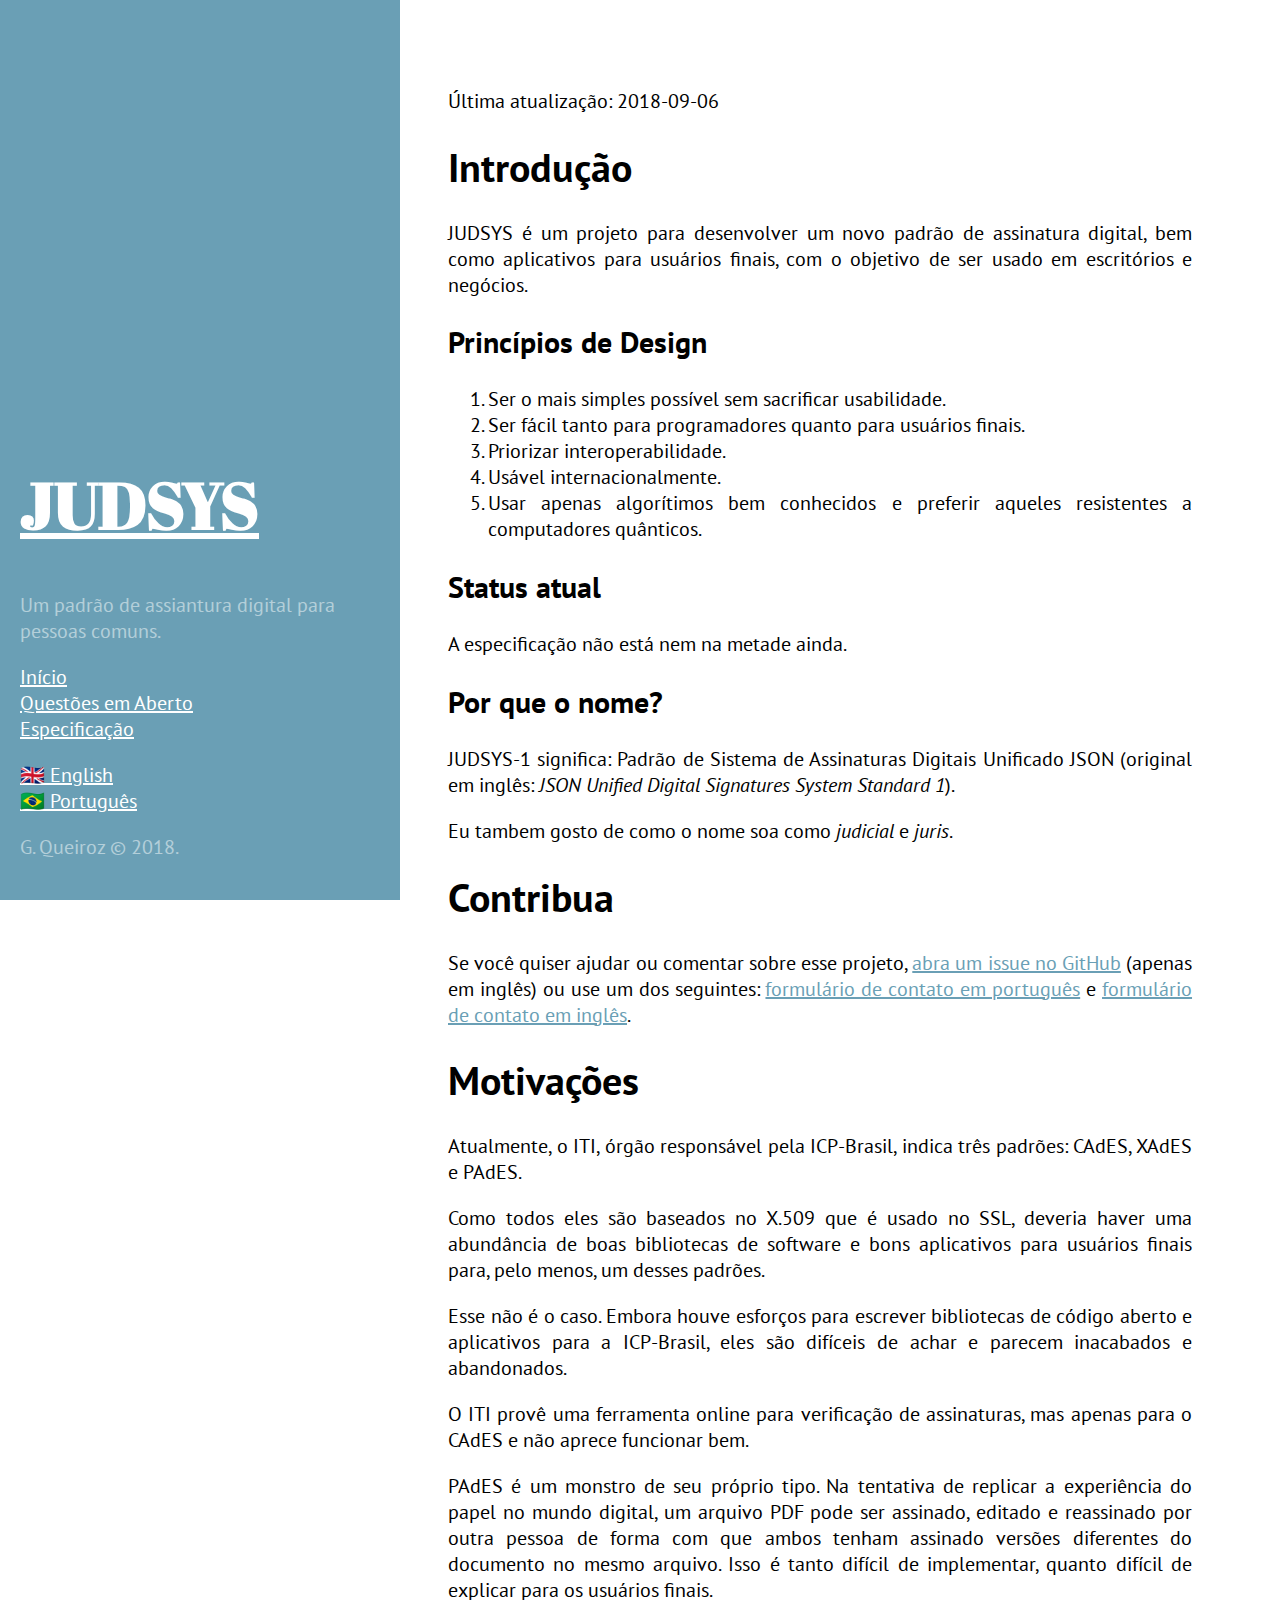
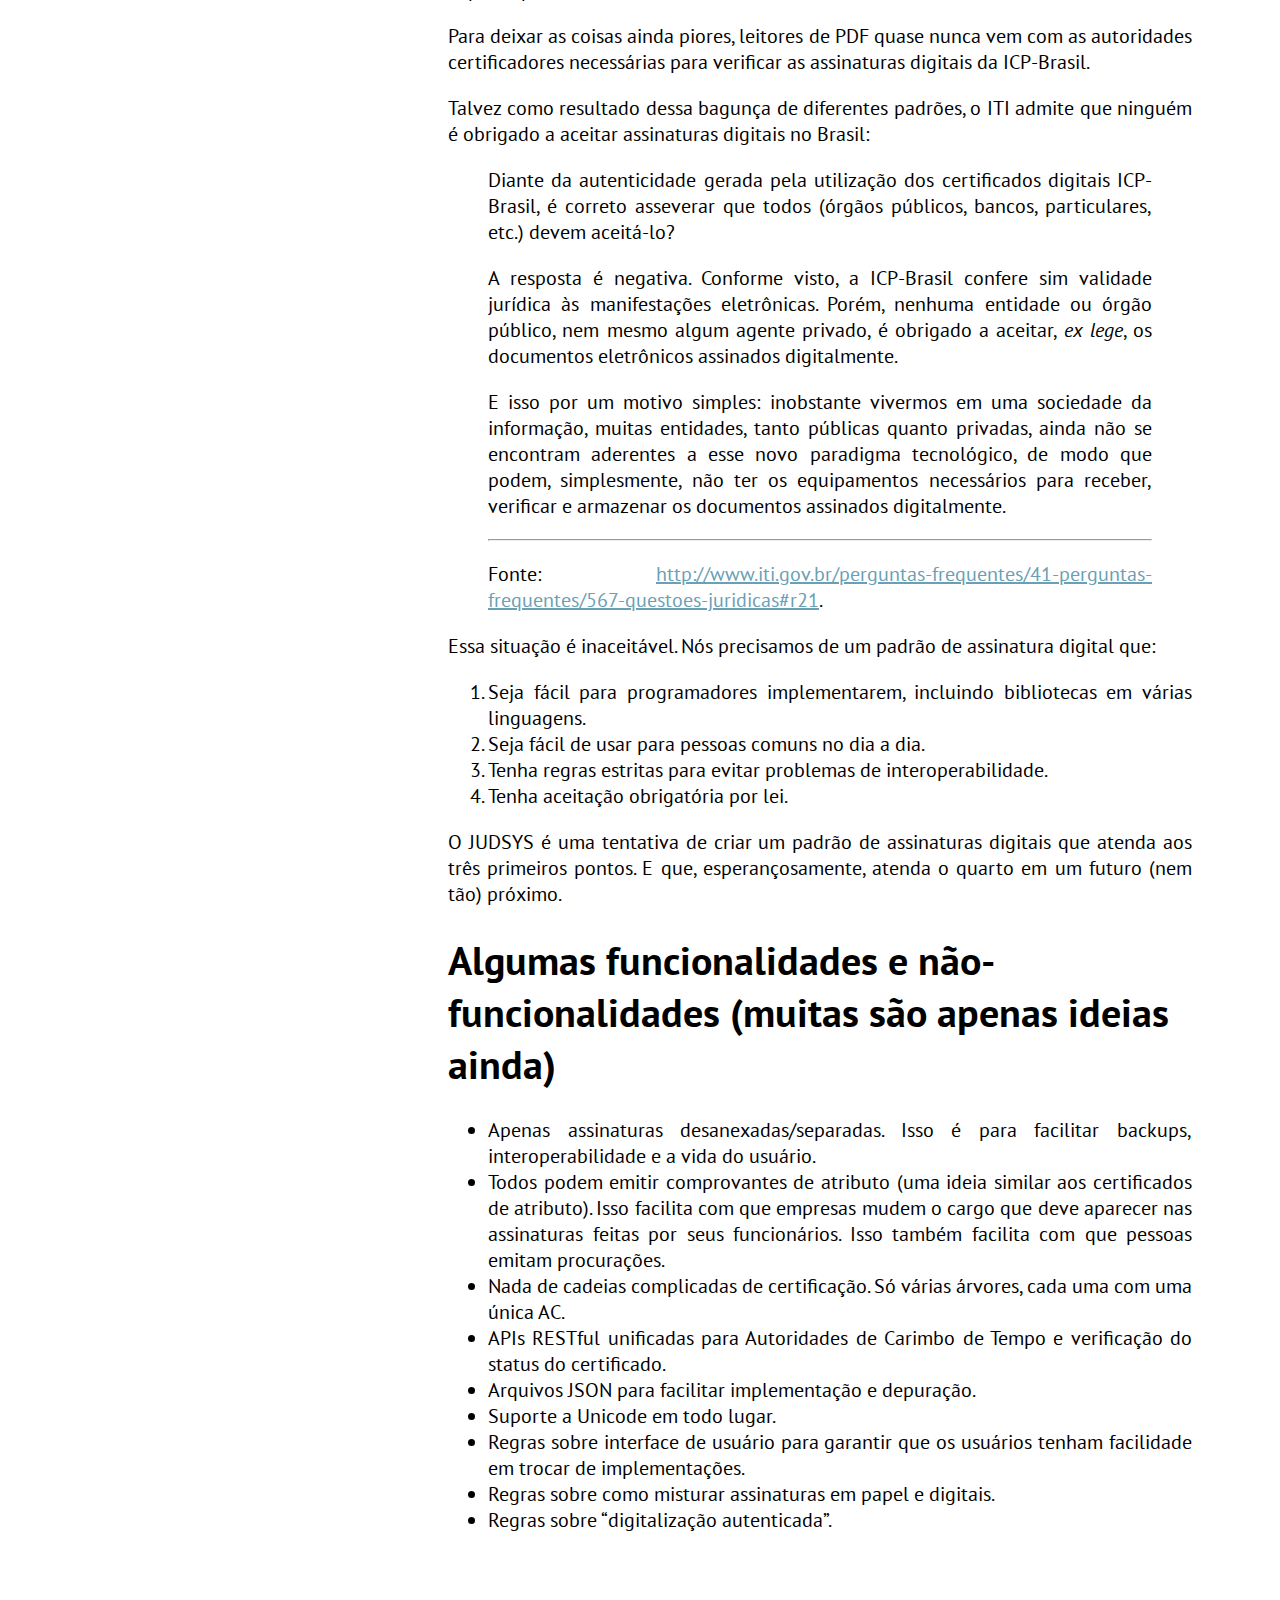
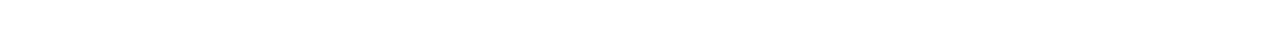
==== pt/index.html @ 4a21f5ee "Added open questions page." ====
<!DOCTYPE html>
<html xmlns="http://www.w3.org/1999/xhtml" xml:lang="en" lang="en">
<head>
  <link href="//gmpg.org/xfn/11" rel="profile">
  <meta http-equiv="content-type" content="text/html; charset=utf-8">
  <meta name="generator" content="Hugo 0.47.1" />

  
  <meta name="viewport" content="width=device-width, initial-scale=1.0, maximum-scale=1">

  <title>JUDSYS</title>

  
  <link type="text/css" rel="stylesheet" href="https://judsys.github.io/css/print.css" media="print">
  <link type="text/css" rel="stylesheet" href="https://judsys.github.io/css/poole.css">
  <link type="text/css" rel="stylesheet" href="https://judsys.github.io/css/syntax.css">
  <link type="text/css" rel="stylesheet" href="https://judsys.github.io/css/hyde.css">
    <link rel="stylesheet" href="https://fonts.googleapis.com/css?family=Abril+Fatface|PT+Sans:400,400i,700">


  
  <link rel="apple-touch-icon-precomposed" sizes="144x144" href="/apple-touch-icon-144-precomposed.png">
  <link rel="shortcut icon" href="/favicon.png">

  
  <link href="https://judsys.github.io/pt/index.xml" rel="alternate" type="application/rss+xml" title="JUDSYS" />

  
</head>

  <body class="theme-base-0d ">
  <div class="sidebar">
  <div class="container sidebar-sticky">
    <div class="sidebar-about">
      <a href="/pt/"><h1>JUDSYS</h1></a>
      <p class="lead">
      Um padrão de assiantura digital para pessoas comuns.
      </p>
    </div>
    
    <ul class="sidebar-nav">
      <li><a href="/pt/">Início</a> </li>
      <li><a href="/en/open_questions"> Questões em Aberto </a></li><li><a href="/pt/spec"> Especificação </a></li>
    </ul>

    <ul class="sidebar-nav">
  
  <li><a href="https://judsys.github.io/en/">🇬🇧 English</a></li>
  
  <li><a href="https://judsys.github.io/pt/">🇧🇷 Português</a></li>
  
</ul>


    <p>G. Queiroz &copy; 2018.</p>
  </div>
</div>

    <div class="content container">
    <div class="post">
  <span class="post-date">Última atualização: 2018-09-06</span>
  
  

<h1 id="introdução">Introdução</h1>

<p>JUDSYS é um projeto para desenvolver um novo padrão de assinatura digital, bem como aplicativos para usuários finais, com o objetivo de ser usado em escritórios e negócios.</p>

<h2 id="princípios-de-design">Princípios de Design</h2>

<ol>
<li>Ser o mais simples possível sem sacrificar usabilidade.</li>
<li>Ser fácil tanto para programadores quanto para usuários finais.</li>
<li>Priorizar interoperabilidade.</li>
<li>Usável internacionalmente.</li>
<li>Usar apenas algorítimos bem conhecidos e preferir aqueles resistentes a computadores quânticos.</li>
</ol>

<h2 id="status-atual">Status atual</h2>

<p>A especificação não está nem na metade ainda.</p>

<h2 id="por-que-o-nome">Por que o nome?</h2>

<p>JUDSYS-1 significa: Padrão de Sistema de Assinaturas Digitais Unificado JSON (original em inglês: <em>JSON Unified Digital Signatures System Standard 1</em>).</p>

<p>Eu tambem gosto de como o nome soa como <em>judicial</em> e <em>juris</em>.</p>

<h1 id="contribua">Contribua</h1>

<p>Se você quiser ajudar ou comentar sobre esse projeto, <a href="https://github.com/JUDSYS/v1Spec/issues">abra um issue no GitHub</a> (apenas em inglês) ou use um dos seguintes: <a href="https://goo.gl/forms/0ZvcYGGLDq9EA22C3">formulário de contato em português</a> e <a href="https://goo.gl/forms/uijCieF4cWvsPTHX2">formulário de contato em inglês</a>.</p>

<h1 id="motivações">Motivações</h1>

<p>Atualmente, o ITI, órgão responsável pela ICP-Brasil, indica três padrões: CAdES, XAdES e PAdES.</p>

<p>Como todos eles são baseados no X.509 que é usado no SSL, deveria haver uma abundância de boas bibliotecas de software e bons aplicativos para usuários finais para, pelo menos, um desses padrões.</p>

<p>Esse não é o caso. Embora houve esforços para escrever bibliotecas de código aberto e aplicativos para a ICP-Brasil, eles são difíceis de achar e parecem inacabados e abandonados.</p>

<p>O ITI provê uma ferramenta online para verificação de assinaturas, mas apenas para o CAdES e não aprece funcionar bem.</p>

<p>PAdES é um monstro de seu próprio tipo. Na tentativa de replicar a experiência do papel no mundo digital, um arquivo PDF pode ser assinado, editado e reassinado por outra pessoa de forma com que ambos tenham assinado versões diferentes do documento no mesmo arquivo. Isso é tanto difícil de implementar, quanto difícil de explicar para os usuários finais.</p>

<p>Para deixar as coisas ainda piores, leitores de PDF quase nunca vem com as autoridades certificadores necessárias para verificar as assinaturas digitais da ICP-Brasil.</p>

<p>Talvez como resultado dessa bagunça de diferentes padrões, o ITI admite que ninguém é obrigado a aceitar assinaturas digitais no Brasil:</p>

<blockquote>
<p>Diante da autenticidade gerada pela utilização dos certificados digitais ICP-Brasil, é correto asseverar que todos (órgãos públicos, bancos, particulares, etc.) devem aceitá-lo?</p>

<p>A resposta é negativa. Conforme visto, a ICP-Brasil confere sim validade jurídica às manifestações eletrônicas. Porém, nenhuma entidade ou órgão público, nem mesmo algum agente privado, é obrigado a aceitar, <em>ex lege</em>, os documentos eletrônicos assinados digitalmente.</p>

<p>E isso por um motivo simples: inobstante vivermos em uma sociedade da informação, muitas entidades, tanto públicas quanto privadas, ainda não se encontram aderentes a esse novo paradigma tecnológico, de modo que podem, simplesmente, não ter os equipamentos necessários para receber, verificar e armazenar os documentos assinados digitalmente.</p>

<hr />

<p>Fonte: <a href="http://www.iti.gov.br/perguntas-frequentes/41-perguntas-frequentes/567-questoes-juridicas#r21">http://www.iti.gov.br/perguntas-frequentes/41-perguntas-frequentes/567-questoes-juridicas#r21</a>.</p>
</blockquote>

<p>Essa situação é inaceitável. Nós precisamos de um padrão de assinatura digital que:</p>

<ol>
<li>Seja fácil para programadores implementarem, incluindo bibliotecas em várias linguagens.</li>
<li>Seja fácil de usar para pessoas comuns no dia a dia.</li>
<li>Tenha regras estritas para evitar problemas de interoperabilidade.</li>
<li>Tenha aceitação obrigatória por lei.</li>
</ol>

<p>O JUDSYS é uma tentativa de criar um padrão de assinaturas digitais que atenda aos três primeiros pontos. E que, esperançosamente, atenda o quarto em um futuro (nem tão) próximo.</p>

<h1 id="algumas-funcionalidades-e-não-funcionalidades-muitas-são-apenas-ideias-ainda">Algumas funcionalidades e não-funcionalidades (muitas são apenas ideias ainda)</h1>

<ul>
<li>Apenas assinaturas desanexadas/separadas. Isso é para facilitar backups, interoperabilidade e a vida do usuário.</li>
<li>Todos podem emitir comprovantes de atributo (uma ideia similar aos certificados de atributo). Isso facilita com que empresas mudem o cargo que deve aparecer nas assinaturas feitas por seus funcionários. Isso também facilita com que pessoas emitam procurações.</li>
<li>Nada de cadeias complicadas de certificação. Só várias árvores, cada uma com uma única AC.</li>
<li>APIs RESTful unificadas para Autoridades de Carimbo de Tempo e verificação do status do certificado.</li>
<li>Arquivos JSON para facilitar implementação e depuração.</li>
<li>Suporte a Unicode em todo lugar.</li>
<li>Regras sobre interface de usuário para garantir que os usuários tenham facilidade em trocar de implementações.</li>
<li>Regras sobre como misturar assinaturas em papel e digitais.</li>
<li>Regras sobre &ldquo;digitalização autenticada&rdquo;.</li>
</ul>

</div>


    </div>

    
  </body>
</html>
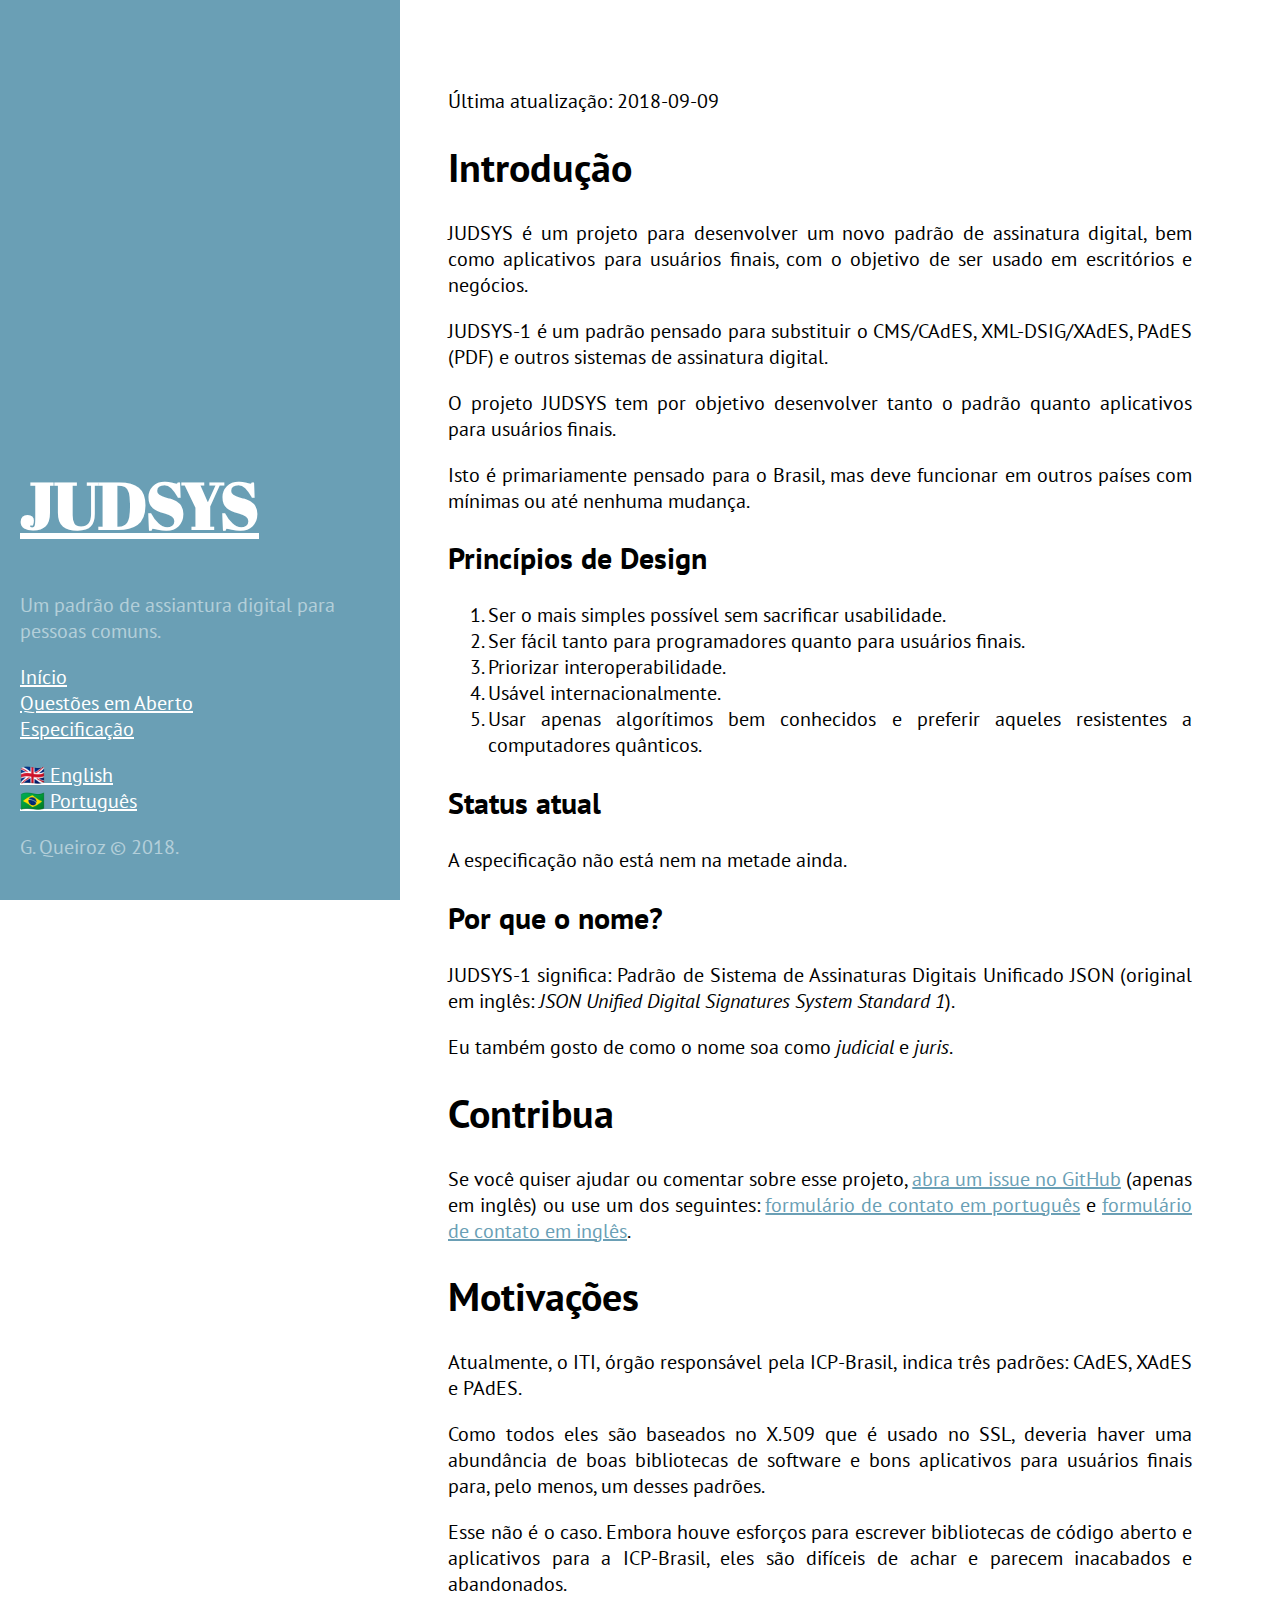
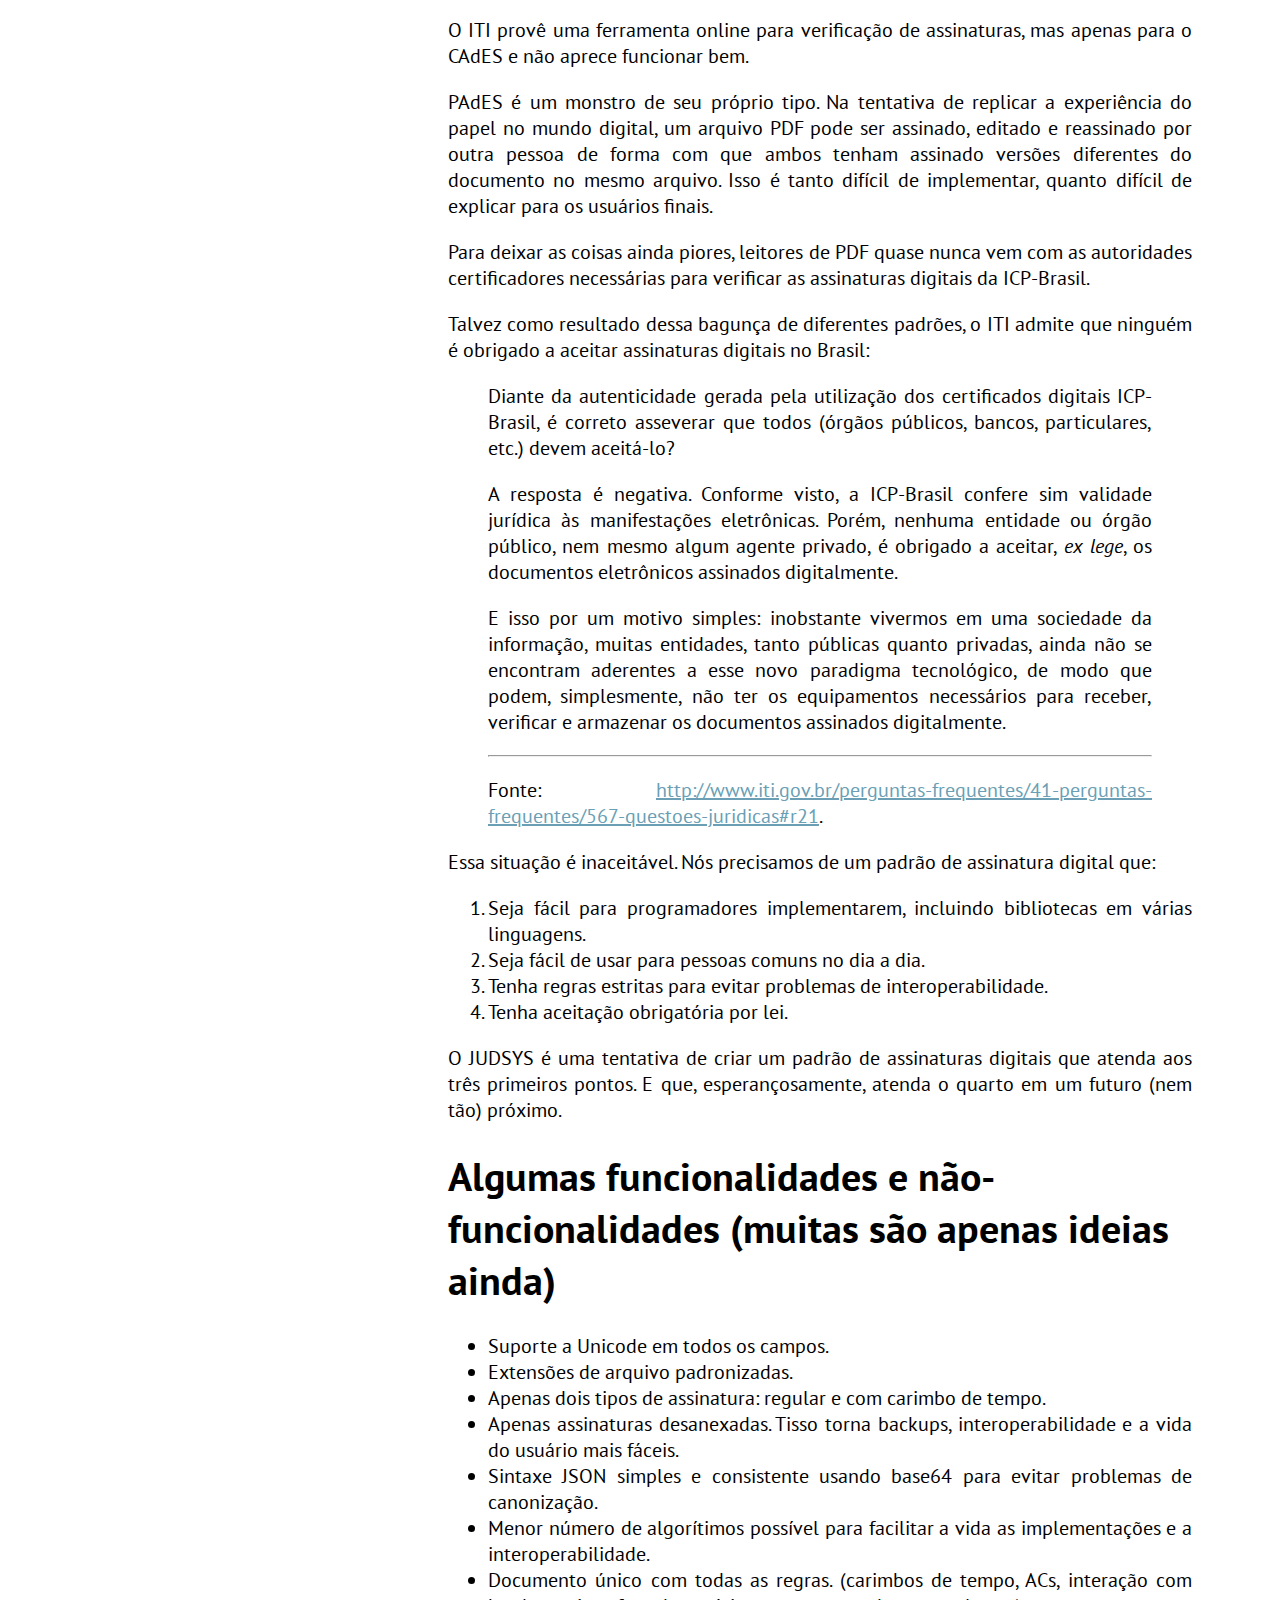
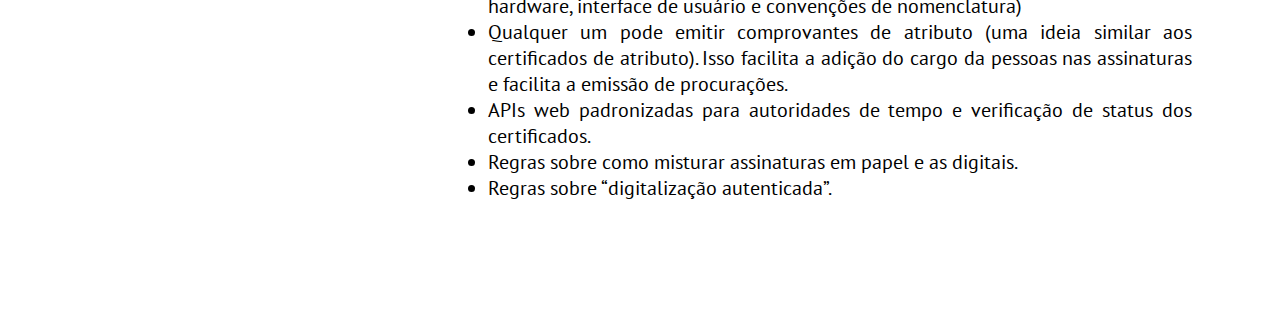
==== commit 8abb4357: "Updated home page and translated "Open Questions" into Portuguese." ====
--- a/pt/index.html
+++ b/pt/index.html
@@ -40,7 +40,7 @@
     
     <ul class="sidebar-nav">
       <li><a href="/pt/">Início</a> </li>
-      <li><a href="/en/open_questions"> Questões em Aberto </a></li><li><a href="/pt/spec"> Especificação </a></li>
+      <li><a href="/pt/open_questions"> Questões em Aberto </a></li><li><a href="/pt/spec"> Especificação </a></li>
     </ul>
 
     <ul class="sidebar-nav">
@@ -58,13 +58,19 @@
 
     <div class="content container">
     <div class="post">
-  <span class="post-date">Última atualização: 2018-09-06</span>
+  <span class="post-date">Última atualização: 2018-09-09</span>
   
   
 
 <h1 id="introdução">Introdução</h1>
 
 <p>JUDSYS é um projeto para desenvolver um novo padrão de assinatura digital, bem como aplicativos para usuários finais, com o objetivo de ser usado em escritórios e negócios.</p>
+
+<p>JUDSYS-1 é um padrão pensado para substituir o CMS/CAdES, XML-DSIG/XAdES, PAdES (PDF) e outros sistemas de assinatura digital.</p>
+
+<p>O projeto JUDSYS tem por objetivo desenvolver tanto o padrão quanto aplicativos para usuários finais.</p>
+
+<p>Isto é primariamente pensado para o Brasil, mas deve funcionar em outros países com mínimas ou até nenhuma mudança.</p>
 
 <h2 id="princípios-de-design">Princípios de Design</h2>
 
@@ -84,7 +90,7 @@
 
 <p>JUDSYS-1 significa: Padrão de Sistema de Assinaturas Digitais Unificado JSON (original em inglês: <em>JSON Unified Digital Signatures System Standard 1</em>).</p>
 
-<p>Eu tambem gosto de como o nome soa como <em>judicial</em> e <em>juris</em>.</p>
+<p>Eu também gosto de como o nome soa como <em>judicial</em> e <em>juris</em>.</p>
 
 <h1 id="contribua">Contribua</h1>
 
@@ -132,14 +138,16 @@
 <h1 id="algumas-funcionalidades-e-não-funcionalidades-muitas-são-apenas-ideias-ainda">Algumas funcionalidades e não-funcionalidades (muitas são apenas ideias ainda)</h1>
 
 <ul>
-<li>Apenas assinaturas desanexadas/separadas. Isso é para facilitar backups, interoperabilidade e a vida do usuário.</li>
-<li>Todos podem emitir comprovantes de atributo (uma ideia similar aos certificados de atributo). Isso facilita com que empresas mudem o cargo que deve aparecer nas assinaturas feitas por seus funcionários. Isso também facilita com que pessoas emitam procurações.</li>
-<li>Nada de cadeias complicadas de certificação. Só várias árvores, cada uma com uma única AC.</li>
-<li>APIs RESTful unificadas para Autoridades de Carimbo de Tempo e verificação do status do certificado.</li>
-<li>Arquivos JSON para facilitar implementação e depuração.</li>
-<li>Suporte a Unicode em todo lugar.</li>
-<li>Regras sobre interface de usuário para garantir que os usuários tenham facilidade em trocar de implementações.</li>
-<li>Regras sobre como misturar assinaturas em papel e digitais.</li>
+<li>Suporte a Unicode em todos os campos.</li>
+<li>Extensões de arquivo padronizadas.</li>
+<li>Apenas dois tipos de assinatura: regular e com carimbo de tempo.</li>
+<li>Apenas assinaturas desanexadas. Tisso torna backups, interoperabilidade e a vida do usuário mais fáceis.</li>
+<li>Sintaxe JSON simples e consistente usando base64 para evitar problemas de canonização.</li>
+<li>Menor número de algorítimos possível para facilitar a vida as implementações e a interoperabilidade.</li>
+<li>Documento único com todas as regras. (carimbos de tempo, ACs, interação com hardware, interface de usuário e convenções de nomenclatura)</li>
+<li>Qualquer um pode emitir comprovantes de atributo (uma ideia similar aos certificados de atributo). Isso facilita a adição do cargo da pessoas nas assinaturas e facilita a emissão de procurações.</li>
+<li>APIs web padronizadas para autoridades de tempo e verificação de status dos certificados.</li>
+<li>Regras sobre como misturar assinaturas em papel e as digitais.</li>
 <li>Regras sobre &ldquo;digitalização autenticada&rdquo;.</li>
 </ul>
 
